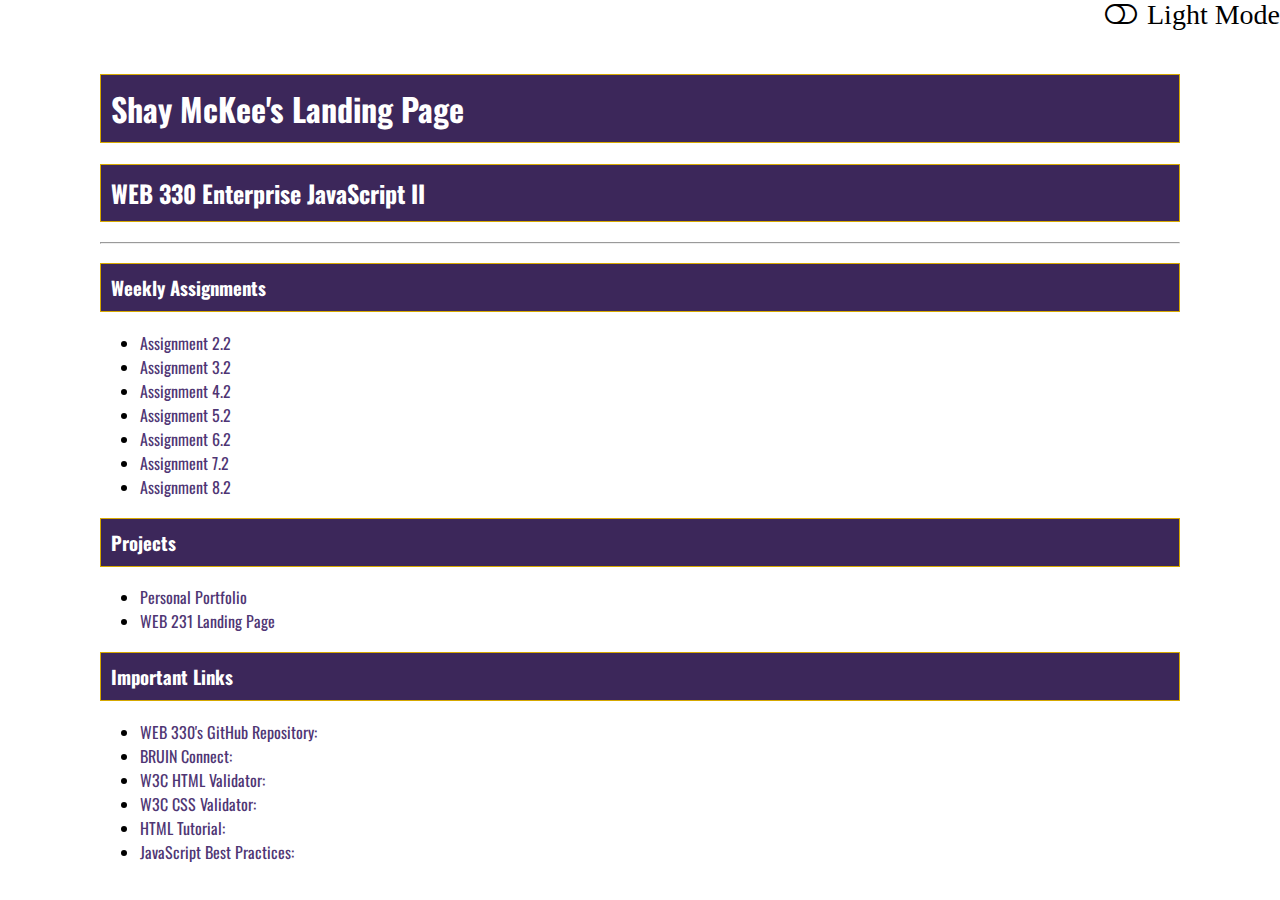
==== index.html @ 1b1dc61b "palindrome" ====
<!--
============================================
; Title: Assignment 1.3 - Environment Setup - index.html
; Author: Shay McKee
; Date: 08/14/2022
; Description: WEB 330 Main index page to showcase 
;   links to assignments and projects for the course
============================================
-->

<!DOCTYPE html>
<html lang="en">
<head>
    <meta charset="UTF-8">
    <meta http-equiv="X-UA-Compatible" content="IE=edge">
    <meta name="viewport" content="width=device-width, initial-scale=1.0">

    <!-- CSS links -->
    <link rel="stylesheet" href="theme.css">
    <link rel="stylesheet" href="site.css">
    
    <!-- Google fonts -->
    <link rel="preconnect" href="https://fonts.googleapis.com"> 
    <link rel="preconnect" href="https://fonts.gstatic.com" crossorigin> 
    <link href="https://fonts.googleapis.com/css2?family=Oswald&display=swap" rel="stylesheet">
    <link rel="stylesheet" href="https://fonts.googleapis.com/css2?family=Oswald:wght@300;400;500;700&display=swap">
    <link rel="stylesheet" href="https://cdnjs.cloudflare.com/ajax/libs/font-awesome/4.7.0/css/font-awesome.min.css">

    <!-- Link to JavaScript theme file -->
    <script type="application/javascript" src="theme.js"></script>
</head>

<body class="light-theme">
    <i onclick="toggleMode(this)" id="icon-mode" class="fa fa-toggle-off pull-right" style="font-size: 28px"><span
                id="icon-text"></span></i>
<br>
    <div id="container">
        
        <h1>Shay McKee's Landing Page</h1>
        <h2>WEB 330 Enterprise JavaScript II</h2>


    <hr/>
    
    <h3>Weekly Assignments</h3>
    <ul>
        <li><a href="week-2/McKee-palindrome.html">Assignment 2.2</a></li>
        <li><a href="">Assignment 3.2</a></li>
        <li><a href="">Assignment 4.2</a></li>
        <li><a href="">Assignment 5.2</a></li>
        <li><a href="">Assignment 6.2</a></li>
        <li><a href="">Assignment 7.2</a></li>
        <li><a href="">Assignment 8.2</a></li>
    </ul>
    <h3>Projects</h3>
    <ul>
        <li><a href="https://github.com/shaymckee/">Personal Portfolio</a></li>
        <li><a href="https://webdev-andy.github.io/web-231/">WEB 231 Landing Page</a></li>

        </ul>
    <h3>Important Links</h3>
        <ul>
            <li><a href="https://github.com/buwebdev/web-330">WEB 330's GitHub Repository:</a></li>
            <li><a href="https://bruinconnect.bellevue.edu/">BRUIN Connect:</a></li>
            <li><a href="https://validator.w3.org/">W3C HTML Validator:</a></li>
            <li><a href="http://jigsaw.w3.org/css-validator/">W3C CSS Validator:</a></li>
            <li><a href="https://www.w3schools.com/html/">HTML Tutorial:</a></li>
            <li><a href="https://www.w3schools.com/js/js_best_practices.asp">JavaScript Best Practices:</a></li>
        </ul>
    
    </div>
        <script>

            setDefaultTheme();
       
            function toggleMode(x)
            {
                let colorTheme = document.body.classList;
                let iconMode = x.classList;
       
                if (colorTheme.value === "light-theme")
                {
                    localStorage.clear();
                    localStorage.setItem("mode", "dark-theme");
                    localStorage.setItem("iconMode", "fa-toggle-on");
                    localStorage.setItem("iconText", "Dark Mode");
                }
       
                else
                {
                   localStorage.clear();
                    localStorage.setItem("mode", "light-theme");
                    localStorage.setItem("iconMode", "fa-toggle-off");
                    localStorage.setItem("iconText", "Light Mode");
                }
       
                colorTheme.value = localStorage.getItem("mode");
                iconMode.value = `fa ${localStorage.getItem("iconMode")} pull-right`;
                document.getElementById("icon-text").innerHTML = localStorage.getItem("iconText")
            }
       
            function clearLocalStorage() {
               localStorage.clear();
               document.body.classList.value = "light-theme";
               document.getElementById("icon-text").innerHTML = "Light Mode";
               document.getElementById("icon-mode").classList.value = "fa fa-toggle-off pull-right";
            }
        </script>

</body>
</html>
---- theme.css ----
/*
============================================
; Title: Assignment #.# theme.css
; Author: Shay McKee
; Date: 08/14/2022
; Description: Theme CSS file for all WEB 330 exercises and projects
;============================================
*/

body.light-theme {
	--text-color: #000;
	--background-color: #fff;
	--anchor-color: #4f3674;
	--h1-background-color: #3c275a;
	--h1-border-color: #d6a800;
	--heading-background-color: #3c275a;
	--heading-color: #fff;
	--heading-border-color: #d6a800;
	--anchor-hover-color: #4f3674;
	--anchor-hover-background-color: #d6a800;
	--card-background-color: #fff;
	--card-title-color: #4f3674;
	--btn-background-color: #4f3674;
	--btn-color: #fff;
	--btn-hover-background-color: #d6a800;
	--btn-hover-color: #4f3674;
	--input-border-color: #ccc;
    --table-header-background-color: #4f3674;
    --table-header-color: #fff;
    --table-border-color: #ddd;
    --table-hover-background-color: #d6a800;
    --table-hover-color: #4f3674;

}

body.dark-theme {
    --text-color: #fafafa;
    --background-color: #303030;
    --anchor-color: #fff;
    --h1-background-color: #9c27b0;
    --h1-border-color: #9c27b0;
    --heading-background-color: #424242;
    --heading-color: #fff;
    --heading-border-color: #424242;
    --anchor-hover-color: #d176e1;
    --anchor-hover-background-color: #303030;
    --card-background-color: #424242;
    --card-title-color: #d176e1;
    --btn-background-color: #d176e1;
    --btn-color: #fff;
    --btn-hover-background-color: #7d4787;
    --btn-hover-color: #fff;
    --input-border-color: #303030;
    --table-header-background-color: #d176e1;
    --table-header-color: #fff;
    --table-border-color: #303030;
    --table-hover-background-color: #7d4787;
    --table-hover-color: #fff;
}

#icon-mode:hover {
    cursor: pointer;
}

#icon-text {
    padding-left: 10px;
}

.pull-right {
    float: right;
}

body {
    color: var(--text-color);
    background: var(--background-color);
    
}

#container {
    margin-top: 50px;
    margin-left: 100px;
    margin-right: 100px;
}

.assign-container {
    padding: 10px;
}

.assign-container {
    padding: 10px;
}

.assign-results-text {
    text-align: center;
    font-size: 28px;
}

h2, h3, h4 {
    background-color: var(--heading-background-color);
    color: var(--heading-color);
    padding: 10px;
    border: solid 1px var(--heading-border-color);
}

h1 {
    color: var(--heading-color);
    background-color: var(--h1-background-color);
    border: solid 1px var(--h1-border-color);
    padding: 10px;
}

a {
    color: var(--anchor-color);
    text-decoration: none;
}

a:hover {
    background-color: var(--anchor-hover-background-color);
    color: var(--anchor-hover-color);
}

.card {
    background-color: var(--card-background-color);
}

.card-title {
    color: var(--card-title-color);
}

.card-content {
    padding: 2px 16px;
}

.card:hover {
    box-shadow: 0 8px 16px 0 rgba(0, 0, 0, 0.2);
}

.btn-primary {
    background-color: var(--btn-background-color);
    color: var(--btn-color);
}

.btn-primary:hover {
    background-color: var(--btn-hover-background-color);
    color: var(--btn-hover-color);
}

.input {
    border-color: var(--input-border-color);
}

.drop-down-menu {
    border-color: var(--input-border-color);
}

.table {
    border: solid 1px var(--table-border-color);
    border-collapse: collapse;
}

.table th {
    background-color: var(--table-header-background-color);
    color: var(--table-header-color);
}

.table td {
    border: solid 1px var(--table-border-color);
    padding: 10px;
}

.table-hover tr:hover {
    background-color: var(--table-hover-background-color);
    color: var(--table-hover-color);
    cursor: pointer;
}
---- site.css ----
/*
   ============================================
; Title: Assignment 1.3 - Environment Setup - site.css
; Author: Shay McKee
; Date: 08/14/2022
; Description: WEB 330 CSS for index.html
;============================================
*/

body {
    color: #000;
    font-family: 'Oswald', Verdana, Arial, sans-serif;
    margin: 0;
}

#banner {
    margin: -1% 0 0;
    padding-top: 10px;
    text-align: center;
    height: 100px;
    background-color: #3c275a;
    color: #fff;
    border-bottom: 1px solid #D6A800;
}

#nav-container {
    margin: -16px 0 0 0;
    padding: 0;
    height: 30px;
    list-style-type: none;
    border-bottom: 1px solid #bbbbbb;
    background-color: #4F3674;
}

#nav-list li {
    float: left;
    margin: 0;
    padding: 0;
    width: auto;
    display: block;
}

#nav-list li a {
    background-color: #4F3674;
    color: #fff;
    text-decoration: none;
    padding: 3px 5px 3px 5px;
    display: block;
}

#nav-list li a:hover {
    color: #4F3674;
    background-color: #D6a800;
    border-bottom: 3px solid #4F3674;
    cursor: pointer;
}

.main-content {
    margin: 0;
    padding: 10px;
    background-color: #fff;
}

#footer {
    font-size: .8em;
    text-align: center;
    height: 50px;
    border-top: 1px solid #D6A800;
    padding: 15px 0 15px 0;
    font-style: italic;
    background-color: #3c275a;
    color: #fff;
    position: absolute;
    bottom: 0;
    width: 100%;
}

#footer a:link {
    color: #fff;
    text-decoration: none;
}

#footer a:visited {
    color: #fff;
}

#footer a:hover {
    color: #4F3674;
    background-color: #D6a800;
}

/**
    Non-themed global styles.
 */
.assign-container {
    padding: 10px;
}

.assign-content {
    width: 600px;
    margin: 3% auto 0;
}

.assign-results-text {
    text-align: center;
    font-size: 28px;
}

.app-header {
    text-align: center;
    font-weight: 400;
    border: none;
    color: inherit;
    background-color: inherit;
}

.return-home {
    color: #4F3674;
    text-decoration: none;
    margin-left: 40px;
}

.return-home:hover {
    background-color: #D6A800;
    color: #4F3674;
}

.return-home:visited {
    color: #3c275a;
}

.card {
    box-shadow: 0 4px 8px 0 rgba(0, 0, 0, 0.2);
    transition: 0.3s;
}

.card-title {
    text-align: center;
    font-size: 2em;
    color: #4F3674;
    font-weight: 400;
}

.card-content {
    padding: 2px 16px;
}

.card:hover {
    box-shadow: 0 8px 16px 0 rgba(0, 0, 0, 0.2);
}

.btn {
    border: none;
    text-align: center;
    text-decoration: none;
    display: inline-block;
    font-size: 16px;
    margin: 4px 2px;
    cursor: pointer;
    padding: 15px 32px;
    color: #000;
}

.btn-primary {
    background-color: #4F3674;
    color: #fff;
}

.btn-primary:hover {
    background-color: #D6A800;
    color: #4F3674;
}

.input {
    padding: 12px 20px;
    margin: 8px 0;
    display: inline-block;
    border: 1px solid #ccc;
    border-radius: 4px;
    box-sizing: border-box;
}

.drop-down-menu {
    padding: 12px 20px;
    margin: 8px 0;
    display: inline-block;
    border: 1px solid #ccc;
    border-radius: 4px;
    box-sizing: border-box;
}

.form {
    display: inline-grid;
    grid-template-columns: auto;
}

.form-field {
    padding: 20px;
}

.full-width {
    width: 100%;
}
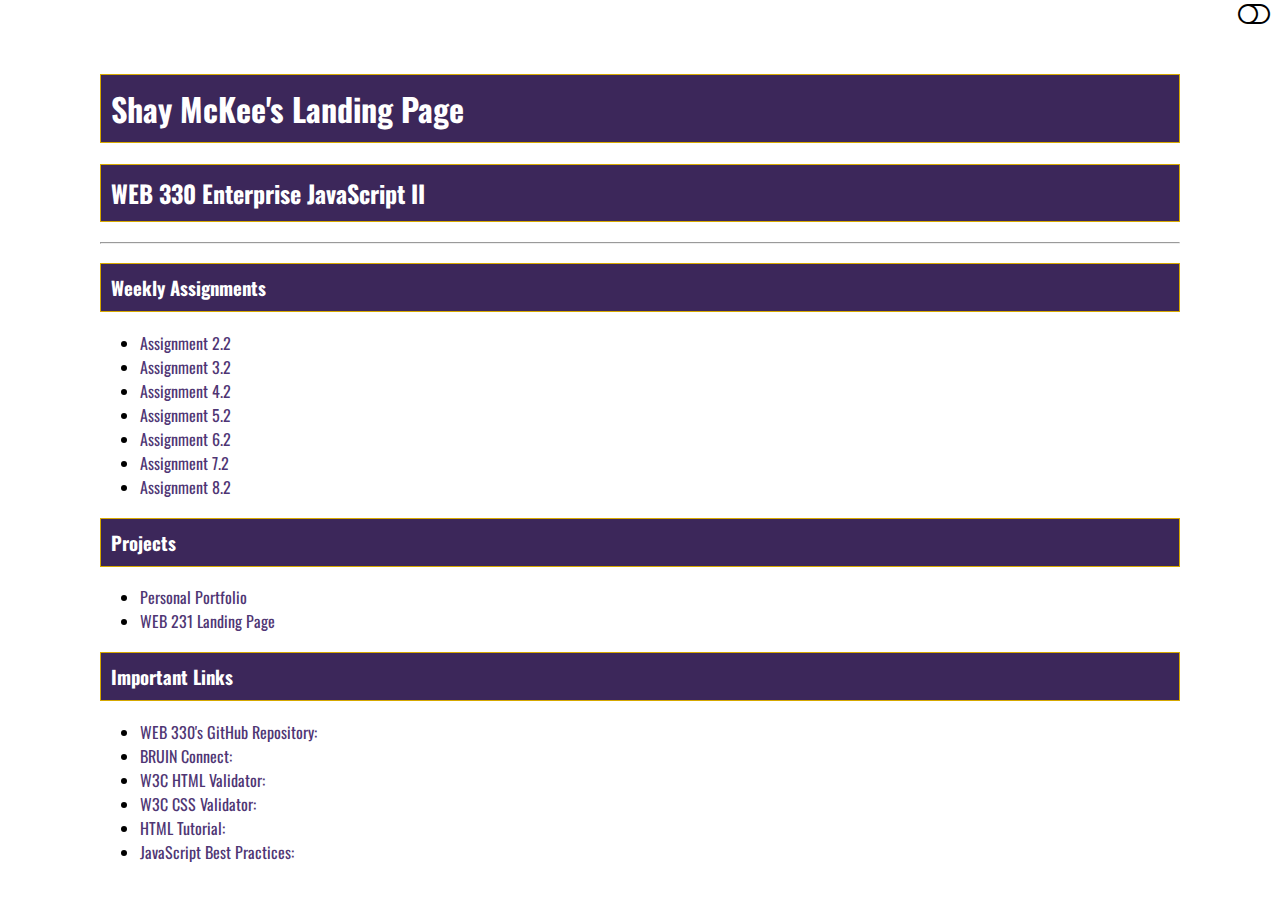
==== commit d11bc0c0: "assignment 5" ====
--- a/index.html
+++ b/index.html
@@ -21,13 +21,12 @@
     
     <!-- Google fonts -->
     <link rel="preconnect" href="https://fonts.googleapis.com"> 
-    <link rel="preconnect" href="https://fonts.gstatic.com" crossorigin> 
+    <link rel="preconnect" href="https://fonts.gstatic.com">
     <link href="https://fonts.googleapis.com/css2?family=Oswald&display=swap" rel="stylesheet">
     <link rel="stylesheet" href="https://fonts.googleapis.com/css2?family=Oswald:wght@300;400;500;700&display=swap">
     <link rel="stylesheet" href="https://cdnjs.cloudflare.com/ajax/libs/font-awesome/4.7.0/css/font-awesome.min.css">
+    <title>WEB 330 - Enterprise Javascript II</title>
 
-    <!-- Link to JavaScript theme file -->
-    <script type="application/javascript" src="theme.js"></script>
 </head>
 
 <body class="light-theme">
@@ -39,15 +38,14 @@
         <h1>Shay McKee's Landing Page</h1>
         <h2>WEB 330 Enterprise JavaScript II</h2>
 
-
     <hr/>
     
     <h3>Weekly Assignments</h3>
     <ul>
-        <li><a href="week-2/McKee-palindrome.html">Assignment 2.2</a></li>
-        <li><a href="">Assignment 3.2</a></li>
+        <li><a href="./week-1/McKee-palindrome.html" target="_blank">Assignment 2.2</a></li>
+        <li><a href="./week-3/McKee-restaurant.html" target="_blank">Assignment 3.2</a></li>
         <li><a href="">Assignment 4.2</a></li>
-        <li><a href="">Assignment 5.2</a></li>
+        <li><a href="./week-5/Mckee-shockley-bobs-auto-repair.html" target="_blank">Assignment 5.2</a></li>
         <li><a href="">Assignment 6.2</a></li>
         <li><a href="">Assignment 7.2</a></li>
         <li><a href="">Assignment 8.2</a></li>
@@ -55,7 +53,7 @@
     <h3>Projects</h3>
     <ul>
         <li><a href="https://github.com/shaymckee/">Personal Portfolio</a></li>
-        <li><a href="https://webdev-andy.github.io/web-231/">WEB 231 Landing Page</a></li>
+        <li><a href="https://shaymckee.github.io/web-231/">WEB 231 Landing Page</a></li>
 
         </ul>
     <h3>Important Links</h3>
